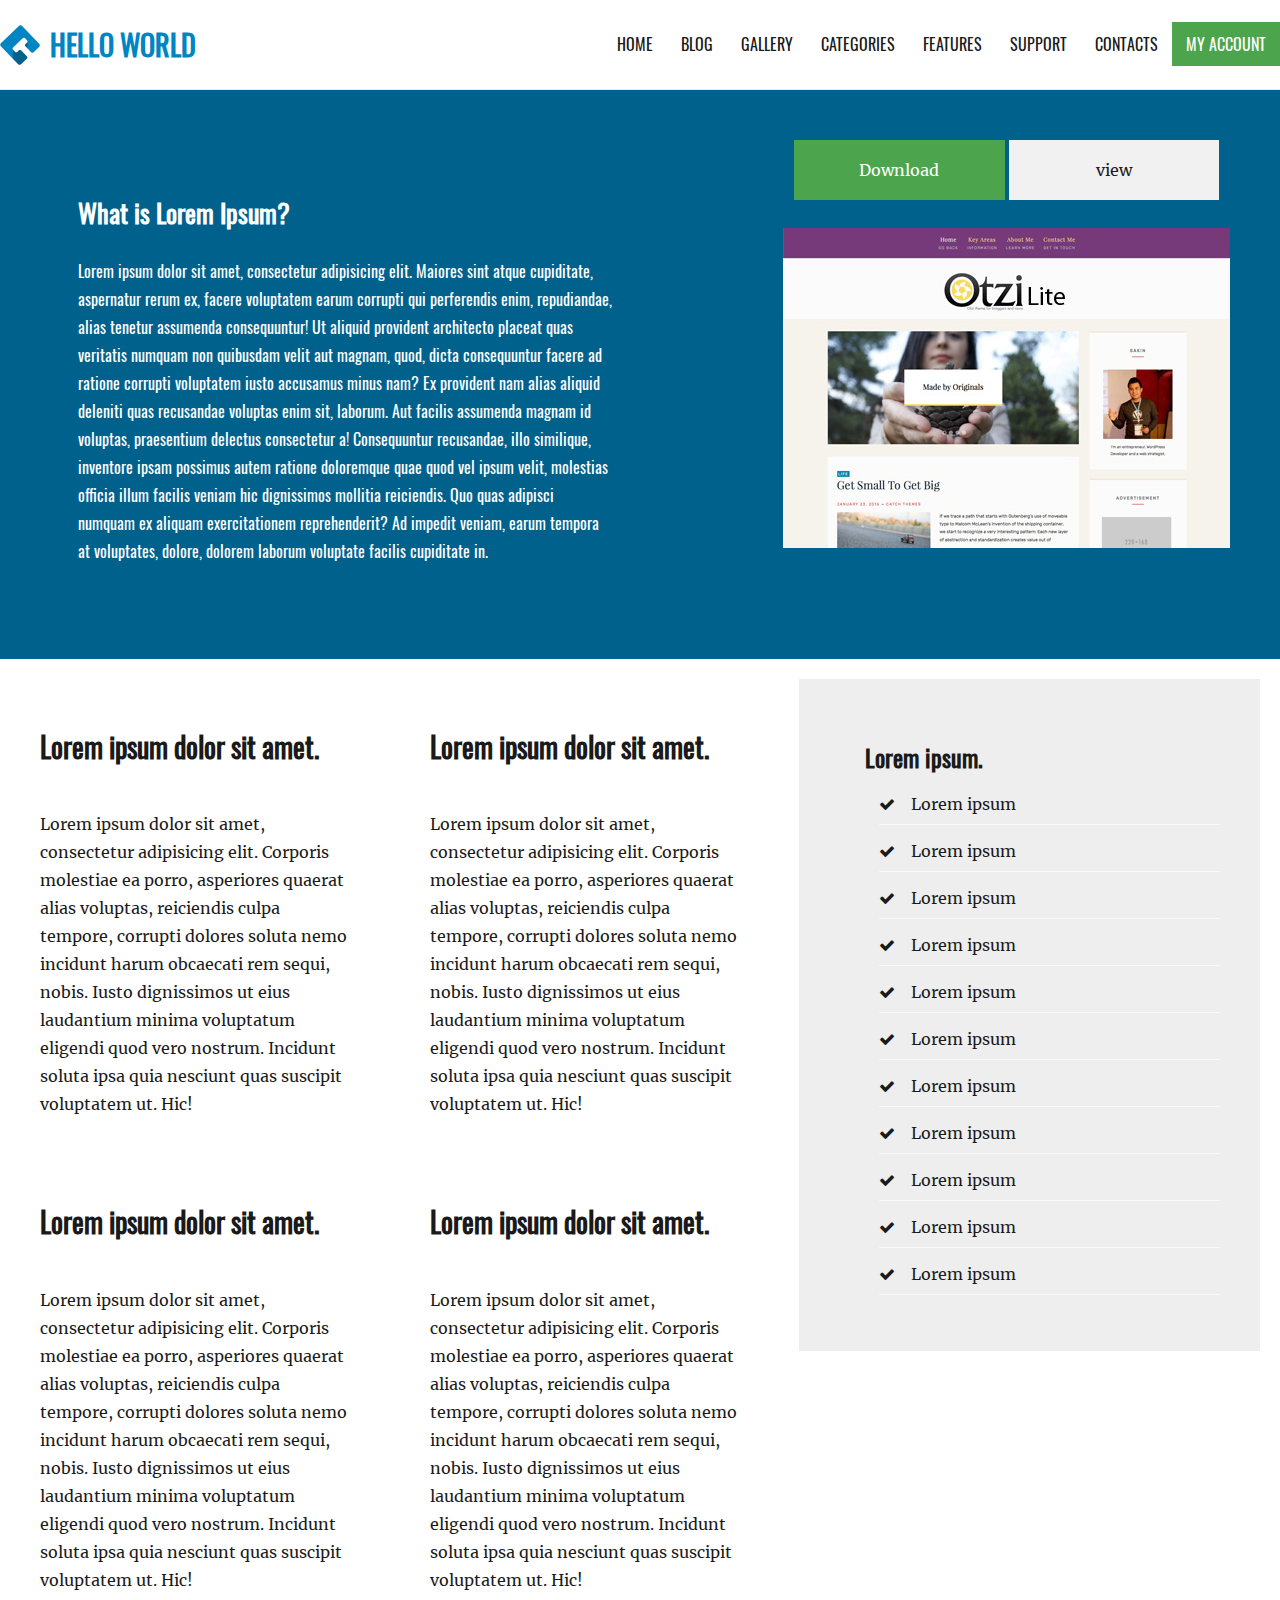
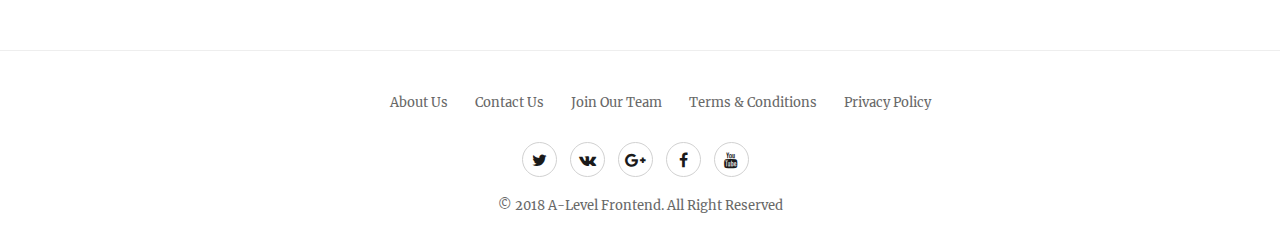
==== 16022018/index.html @ 4fda8ffe "homework landing" ====
<!DOCTYPE html>
<html lang="en">
<head>
	<meta charset="UTF-8">
	<title>Pre-module</title>

	<link rel="stylesheet" href="css/style.css">
	<link rel="stylesheet" href="css/font-awesome/font-awesome.css">

	<script>document.write('<script src="http://' + (location.host || 'localhost').split(':')[0] + ':35729/livereload.js?snipver=1"></' + 'script>')</script>
</head>
<body>
	<header>
		<div class="inner-content topmenu">
			<div class="logo">
				<a href=""><img src="img/logo_40.png" alt="">Hello World</a>
			</div>

			<nav>
				<ul>
					<li><a href="">Home</a></li>
					<li><a href="">Blog</a></li>
					<li><a href="">Gallery</a></li>
					<li><a href="">Categories</a></li>
					<li><a href="">Features</a></li>
					<li><a href="">Support</a></li>
					<li><a href="">Contacts</a></li>
					<li class="link-btn"><a href="">My account</a></li>
				</ul>
			</nav>
		</div>
	</header>
	<main>
		<section class="main-slider">
			<div class="inner-content clearfix">
				<div class="column-left">
					<h2>What is Lorem Ipsum?</h2>
					<p>Lorem ipsum dolor sit amet, consectetur adipisicing elit. Maiores sint atque cupiditate, aspernatur rerum ex, facere voluptatem earum corrupti qui perferendis enim, repudiandae, alias tenetur assumenda consequuntur! Ut aliquid provident architecto placeat quas veritatis numquam non quibusdam velit aut magnam, quod, dicta consequuntur facere ad ratione corrupti voluptatem iusto accusamus minus nam? Ex provident nam alias aliquid deleniti quas recusandae voluptas enim sit, laborum. Aut facilis assumenda magnam id voluptas, praesentium delectus consectetur a! Consequuntur recusandae, illo similique, inventore ipsam possimus autem ratione doloremque quae quod vel ipsum velit, molestias officia illum facilis veniam hic dignissimos mollitia reiciendis. Quo quas adipisci numquam ex aliquam exercitationem reprehenderit? Ad impedit veniam, earum tempora at voluptates, dolore, dolorem laborum voluptate facilis cupiditate in.</p>
				</div>
				<div class="column-right"><span class="link-btn1"><a href="#">Download</a></span> <span class="link-btn2"><a href="#">view</a></span>
						<img src="img/slide1.jpg">
				</div>
			</div>
		</section>
		<section class="main-article inner-content clearfix">
			<article class="clearfix">
			<div class="box-article">
				<div>
					<h2>Lorem ipsum dolor sit amet.</h2>
					<p>Lorem ipsum dolor sit amet, consectetur adipisicing elit. Corporis molestiae ea porro, asperiores quaerat alias voluptas, reiciendis culpa tempore, corrupti dolores soluta nemo incidunt harum obcaecati rem sequi, nobis. Iusto dignissimos ut eius laudantium minima voluptatum eligendi quod vero nostrum. Incidunt soluta ipsa quia nesciunt quas suscipit voluptatem ut. Hic!</p>
				</div>
				<div>
					<h2>Lorem ipsum dolor sit amet.</h2>
					<p>Lorem ipsum dolor sit amet, consectetur adipisicing elit. Corporis molestiae ea porro, asperiores quaerat alias voluptas, reiciendis culpa tempore, corrupti dolores soluta nemo incidunt harum obcaecati rem sequi, nobis. Iusto dignissimos ut eius laudantium minima voluptatum eligendi quod vero nostrum. Incidunt soluta ipsa quia nesciunt quas suscipit voluptatem ut. Hic!</p>
				</div>
			</div>				
			<div class="box-article2">
				<div>
					<h2>Lorem ipsum dolor sit amet.</h2>
					<p>Lorem ipsum dolor sit amet, consectetur adipisicing elit. Corporis molestiae ea porro, asperiores quaerat alias voluptas, reiciendis culpa tempore, corrupti dolores soluta nemo incidunt harum obcaecati rem sequi, nobis. Iusto dignissimos ut eius laudantium minima voluptatum eligendi quod vero nostrum. Incidunt soluta ipsa quia nesciunt quas suscipit voluptatem ut. Hic!</p>
				</div>
				<div>
					<h2>Lorem ipsum dolor sit amet.</h2>
					<p>Lorem ipsum dolor sit amet, consectetur adipisicing elit. Corporis molestiae ea porro, asperiores quaerat alias voluptas, reiciendis culpa tempore, corrupti dolores soluta nemo incidunt harum obcaecati rem sequi, nobis. Iusto dignissimos ut eius laudantium minima voluptatum eligendi quod vero nostrum. Incidunt soluta ipsa quia nesciunt quas suscipit voluptatem ut. Hic!</p>
				</div>
			</div>		
			</article>
			<aside class="clearfix">
				<div class="aside-panel"> 
				<h2>Lorem ipsum.</h2>
				<ul>
					<li><i class="fa fa-check"></i><span>Lorem ipsum</span></li>
					<li><span><i class="fa fa-check"></i>Lorem ipsum</span></li>
					<li><span><i class="fa fa-check"></i>Lorem ipsum</span></li>
					<li><span><i class="fa fa-check"></i>Lorem ipsum</span></li>
					<li><span><i class="fa fa-check"></i>Lorem ipsum</span></li>
					<li><span><i class="fa fa-check"></i>Lorem ipsum</span></li>
					<li><span><i class="fa fa-check"></i>Lorem ipsum</span></li>
					<li><span><i class="fa fa-check"></i>Lorem ipsum</span></li>
					<li><span><i class="fa fa-check"></i>Lorem ipsum</span></li>
					<li><span><i class="fa fa-check"></i>Lorem ipsum</span></li>
					<li><span><i class="fa fa-check"></i>Lorem ipsum</span></li>
				</ul>
				</div>
			</aside>

		</section>
	</main>
						<footer>
		<div class="footer-menu"><ul>
			<li><a href="#">About us</a></li>
			<li><a href="#">contact us</a></li>
			<li><a href="#">join our team</a></li>
			<li><a href="#">terms &amp; conditions</a></li>
			<li><a href="#">privacy policy</a></li>
		</ul></div>
		<div class="footer-social">
			<a href="#"><i class="fa fa-twitter"></i></a>
			<a href="#"><i class="fa fa-vk"></i></a>
			<a href="#"><i class="fa fa-google-plus"></i></a>
			<a href="#"><i class="fa fa-facebook"></i></a>
			<a href="#"><i class="fa fa-youtube"></i></a>
		</div>
		<div class="footer-copyright">
			<span>&copy; 2018 A-level frontend. All right reserved</span>
		</div>
	</footer>
</body>
</html>
---- 16022018/css/style.css ----
@font-face {
	font-family: 'MerriweatherRegular';
	src: url('../fonts/Merriweather/MerriweatherRegular.eot');
	src: url('../fonts/Merriweather/MerriweatherRegular.eot') format('embedded-opentype'),
	url('../fonts/Merriweather/MerriweatherRegular.woff2') format('woff2'),
	url('../fonts/Merriweather/MerriweatherRegular.woff') format('woff'),
	url('../fonts/Merriweather/MerriweatherRegular.ttf') format('truetype'),
	url('../fonts/Merriweather/MerriweatherRegular.svg#MerriweatherRegular') format('svg');
}

@font-face {
	font-family: 'OswaldRegular';
	src: url('../fonts/Oswald/OswaldRegular.eot');
	src: url('../fonts/Oswald/OswaldRegular.eot') format('embedded-opentype'),
	url('../fonts/Oswald/OswaldRegular.woff2') format('woff2'),
	url('../fonts/Oswald/OswaldRegular.woff') format('woff'),
	url('../fonts/Oswald/OswaldRegular.ttf') format('truetype'),
	url('../fonts/Oswald/OswaldRegular.svg#OswaldRegular') format('svg');
}

* {
	box-sizing: border-box;
}

html {
	font-size: 10px;
}

body {
	margin: 0;
	background: #ffffff;
	color: #1a1a1a;
	font-size: 1.6rem;
	line-height: 1.75;
	font-family: MerriweatherRegular;
}

h1, h2, h3, h4, h5, h6 {
	font-family: OswaldRegular;
}

.inner-content {
	width: 100%;
	max-width: 1460px;
	margin: 0 auto;
}

.logo a {
	color: #0085c3;
	text-decoration: none;
	font-family: OswaldRegular;
	font-size: 2.8rem;
	font-weight: bold;
	display: inline-block;
	line-height: 40px;	
	text-transform: uppercase;
}

.logo img {
	vertical-align: bottom;
	margin-right: 10px;
}

header {
	padding: 14px 0;
	background: #fff;
	position: fixed;
	width: 100%;
	top: 0;
	left: 0;
	border-bottom: 1px solid #E8E8E8;
}

nav ul li {
	display: inline-block;
	margin-left: -4px;
}

nav ul li a {
	text-decoration: none;
	color: #1a1a1a;
	font-family: OswaldRegular;
	text-transform: uppercase;
	padding: 10px 14px;
}
nav ul li a:hover {
	color: #0085c3;
}

.topmenu {
	display: flex;
	justify-content: space-between;
	align-items: center;
} 

.link-btn a {
	color: #fff;
	background: #4ca54c;
	padding: 10px 14px;
}

.link-btn a:hover {
	background: #3d843d;
	color: #fff;
}

main {
	margin-top: 90px;
}

.main-slider {
	background: #00618d;
	color: #fff;
	padding: 50px;
}

.column-left {
	float: left;
	padding: 2.8rem;
	font-family: OswaldRegular;
	width: 50%;
}

.column-right {
	float: right;
	max-width: 50%;
	text-align: center;
}

.clearfix::after {
	content: '';
	display: block;
	clear: both;
}
.column-left h2 {
	font-size: 2.6rem;
}

.column-right a{
	display: inline-block;
	text-decoration: none;
	padding: 16px 32px;
	text-align: center;
	margin-bottom: 28px;
	width: 47%;

}

.column-right > .link-btn1 a{
	color: #fff ;
	background: #4ca54c;

}
.column-right > .link-btn2 a{
	background: #f1f1f1;
	color: #1a1a1a;
}

.column-right > .link-btn1 a:hover{
background: #3d843d;
color:#fff;
}
.column-right > .link-btn2 a:hover{
	background: #3d843d;
	color:#fff;
}
.column-right img {
	display: block;
}

.main-article article{
	display: flex;
	flex-wrap: nowrap;
	height: auto;
	width: calc(64% - 40px);
	float: left;
}

.main-article article div {
    padding: 20px;
}
.main-article article div h2{
	font-size: 2.8rem;
	padding-bottom: 1.6rem;
	font-family: OswaldRegular;
}
.main-article aside {
	float: right;
	width: 36%;
	margin: 20px;
	padding: 40px;
	background: #eee;
}
.main-article aside h2 {
	font: 700 2.4rem OswaldRegular;
	margin-left: 26px;
}
.aside-panel ul li{
	list-style: none;
	margin: 16px 0;
	padding-bottom: 10px;
	font: 400 1.6rem MerriweatherRegular;
	border-bottom: 1px solid #f9f9f9;

}
.aside-panel .fa-check {
	margin-right: 16px;
}
footer {
	width: 100%;
	border-top: 1px solid #eee;
	color: #686868;
	font-size: 1.3rem;
	padding: 18px 0;
	text-transform: capitalize;

}
.footer-menu {
	margin-bottom: 18px;
}
footer div {
	text-align: center;
}
footer .footer-menu ul li{
	list-style: none;
	display: inline-block;
}
footer .footer-menu ul a{
	display: block;
	text-decoration: none;
	color:#686868;
	padding: 10px 12px;
}
footer .footer-menu ul li a:hover{
color: #0085c3;
}
footer .footer-social {
margin-bottom: 18px;
}
footer .footer-social a {



}
.footer-social a i{
		color: #1a1a1a;
	font-size: 1.6rem;
	width: 3.5rem;
	height: 3.5rem;
	border: 1px solid #d1d1d1;
	border-radius: 50%;
	text-align: center;
	margin-right: 1rem;
	line-height: 3.5rem;
}
footer .footer-social a i:hover{
color: #0085c3;
}
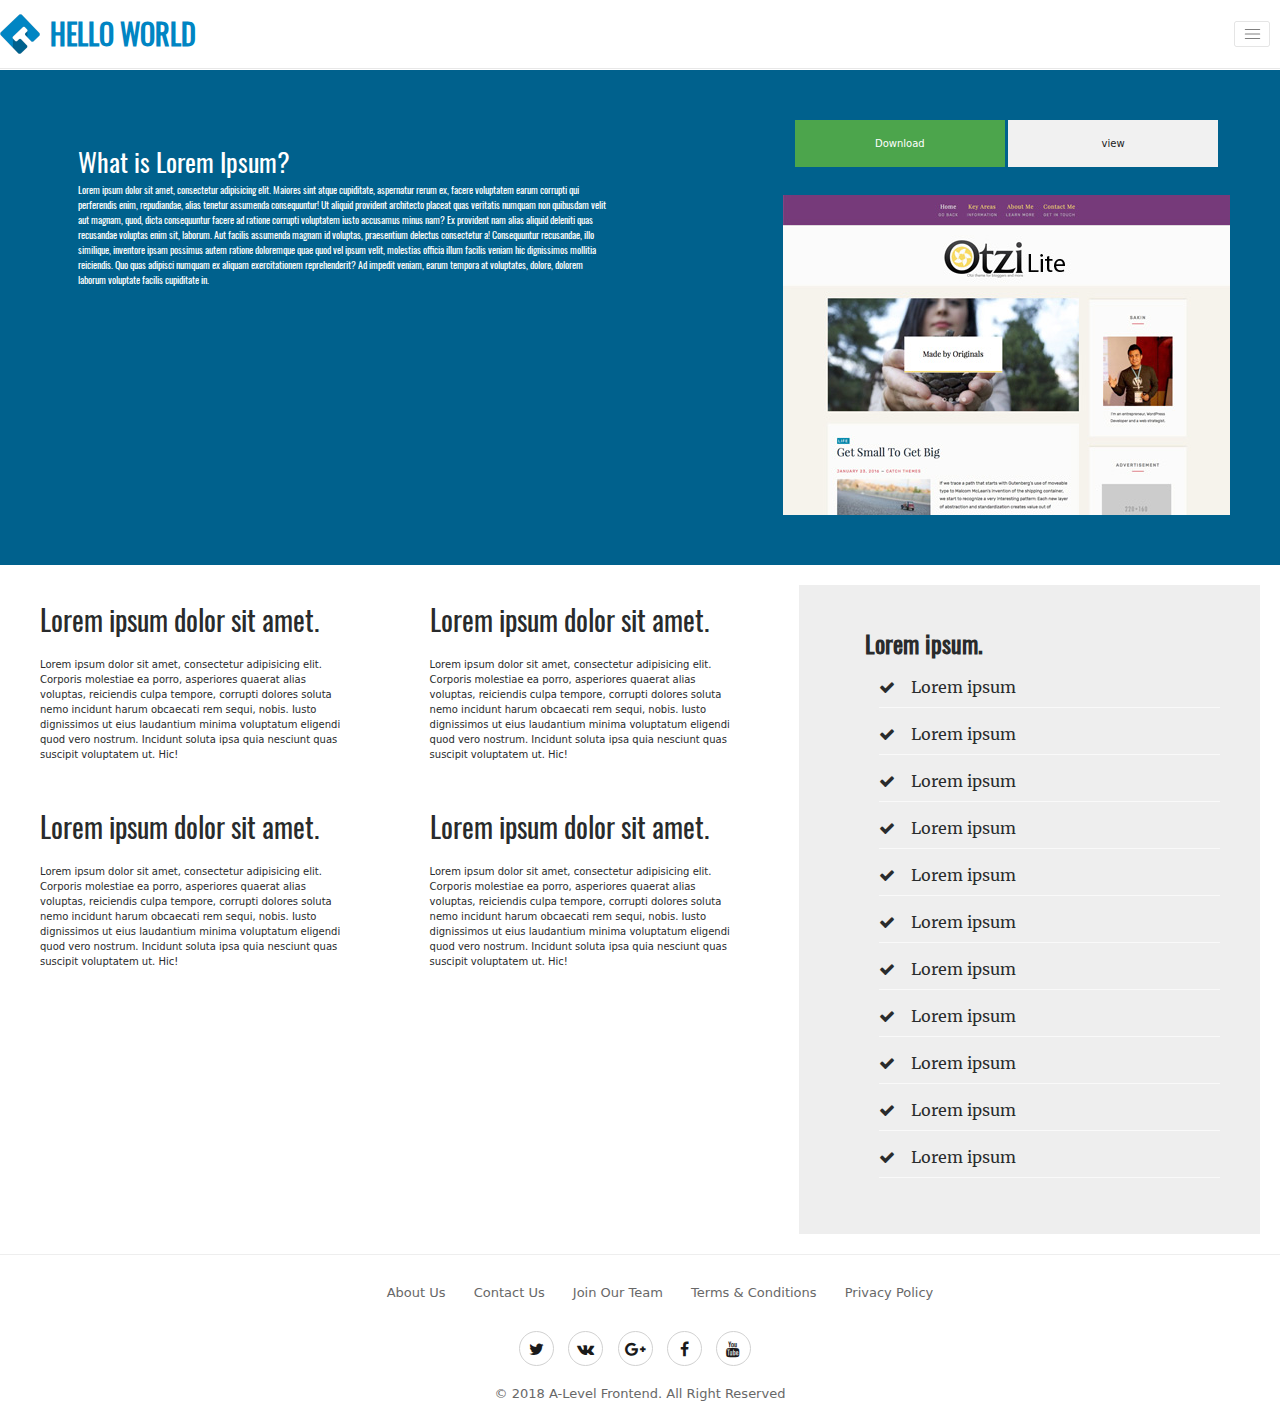
==== commit 609008db: "adding gamburger menu, connect bootstrap libs" ====
--- a/16022018/index.html
+++ b/16022018/index.html
@@ -3,11 +3,14 @@
 <head>
 	<meta charset="UTF-8">
 	<title>Pre-module</title>
-
 	<link rel="stylesheet" href="css/style.css">
 	<link rel="stylesheet" href="css/font-awesome/font-awesome.css">
+	<link rel="stylesheet" type="text/css" href="css/">
+	<link rel="stylesheet" type="text/css" href="css/bootstrap.min.css">
+	<script src="js/jquery-3.3.1.min.js"></script>
+	<script src="js/popper.min.js"></script>
+	<script src="js/bootstrap.min.js"></script>
 
-	<script>document.write('<script src="http://' + (location.host || 'localhost').split(':')[0] + ':35729/livereload.js?snipver=1"></' + 'script>')</script>
 </head>
 <body>
 	<header>
@@ -16,8 +19,13 @@
 				<a href=""><img src="img/logo_40.png" alt="">Hello World</a>
 			</div>
 
-			<nav>
-				<ul>
+			<nav class="navbar navbar-expand-lg navbar-light">
+			<button class="navbar-toggler" type="button" data-toggle="collapse" data-target="#navbarNav" aria-controls="navbarNav" aria-expanded="false" aria-label="Toggle navigation">
+    <span class="navbar-toggler-icon"></span>
+  </button>
+
+			<div class="collapse navbar-collapse" id="navbarNav">
+				<ul class="navbar-nav mr-auto">
 					<li><a href="">Home</a></li>
 					<li><a href="">Blog</a></li>
 					<li><a href="">Gallery</a></li>
@@ -28,6 +36,7 @@
 					<li class="link-btn"><a href="">My account</a></li>
 				</ul>
 			</nav>
+			</div>
 		</div>
 	</header>
 	<main>
--- a/16022018/css/style.css
+++ b/16022018/css/style.css
@@ -63,7 +63,7 @@
 
 header {
 	padding: 14px 0;
-	background: #fff;
+	background-color: rgba(255,255,255,1);
 	position: fixed;
 	width: 100%;
 	top: 0;
@@ -77,9 +77,9 @@
 }
 
 nav ul li a {
-	text-decoration: none;
+	text-decoration: none !important;
 	color: #1a1a1a;
-	font-family: OswaldRegular;
+	font-family: OswaldRegular !important;
 	text-transform: uppercase;
 	padding: 10px 14px;
 }
@@ -105,7 +105,7 @@
 }
 
 main {
-	margin-top: 90px;
+	margin-top: 70px;
 }
 
 .main-slider {
@@ -149,11 +149,13 @@
 .column-right > .link-btn1 a{
 	color: #fff ;
 	background: #4ca54c;
+	text-decoration: none;
 
 }
 .column-right > .link-btn2 a{
 	background: #f1f1f1;
 	color: #1a1a1a;
+	text-decoration: none;
 }
 
 .column-right > .link-btn1 a:hover{
@@ -256,3 +258,38 @@
 footer .footer-social a i:hover{
 color: #0085c3;
 }
+
+
+@media screen and (max-width: 990px) {
+
+ul.navbar-nav li a{
+	text-decoration: none;
+}
+ul.navbar-nav li {
+	padding: 8px;
+}
+header {
+	padding: 0;
+	background-color: rgba(255,255,255,0.3);
+}
+main {
+	margin-top: 40px;
+}
+.navbar {
+	background-color: rgba(255,255,255,0.9);
+}
+.column-right img {
+	width: 100%;
+}
+.column-right span {
+	display: block;
+}
+.column-right a{
+	width: 100%;
+	padding: 8px 16px;
+	margin-bottom: 3px;
+}
+.main-article article{
+	flex-wrap: wrap;
+	flex-direction: row;
+}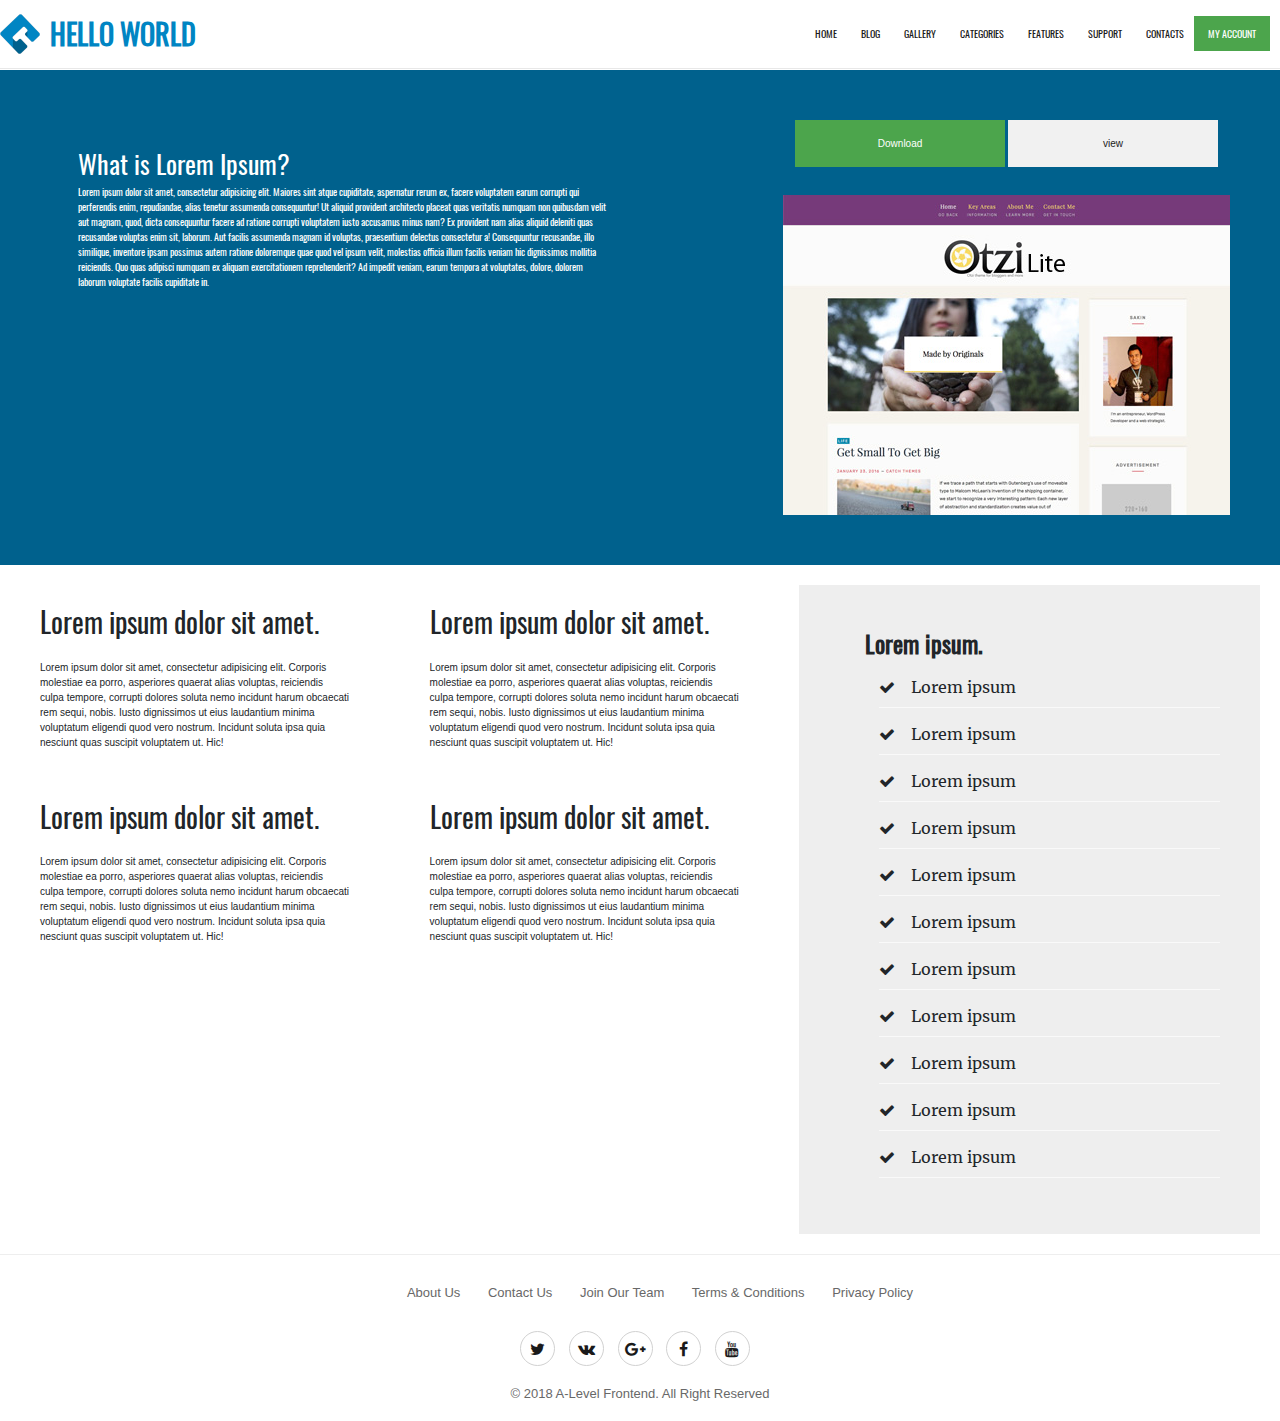
==== commit 720fb0d3: "fixed" ====
--- a/16022018/index.html
+++ b/16022018/index.html
@@ -10,7 +10,6 @@
 	<script src="js/jquery-3.3.1.min.js"></script>
 	<script src="js/popper.min.js"></script>
 	<script src="js/bootstrap.min.js"></script>
-
 </head>
 <body>
 	<header>
@@ -23,7 +22,6 @@
 			<button class="navbar-toggler" type="button" data-toggle="collapse" data-target="#navbarNav" aria-controls="navbarNav" aria-expanded="false" aria-label="Toggle navigation">
     <span class="navbar-toggler-icon"></span>
   </button>
-
 			<div class="collapse navbar-collapse" id="navbarNav">
 				<ul class="navbar-nav mr-auto">
 					<li><a href="">Home</a></li>
--- a/16022018/css/style.css
+++ b/16022018/css/style.css
@@ -261,7 +261,6 @@
 
 
 @media screen and (max-width: 990px) {
-
 ul.navbar-nav li a{
 	text-decoration: none;
 }
@@ -292,4 +291,5 @@
 .main-article article{
 	flex-wrap: wrap;
 	flex-direction: row;
+}
 }